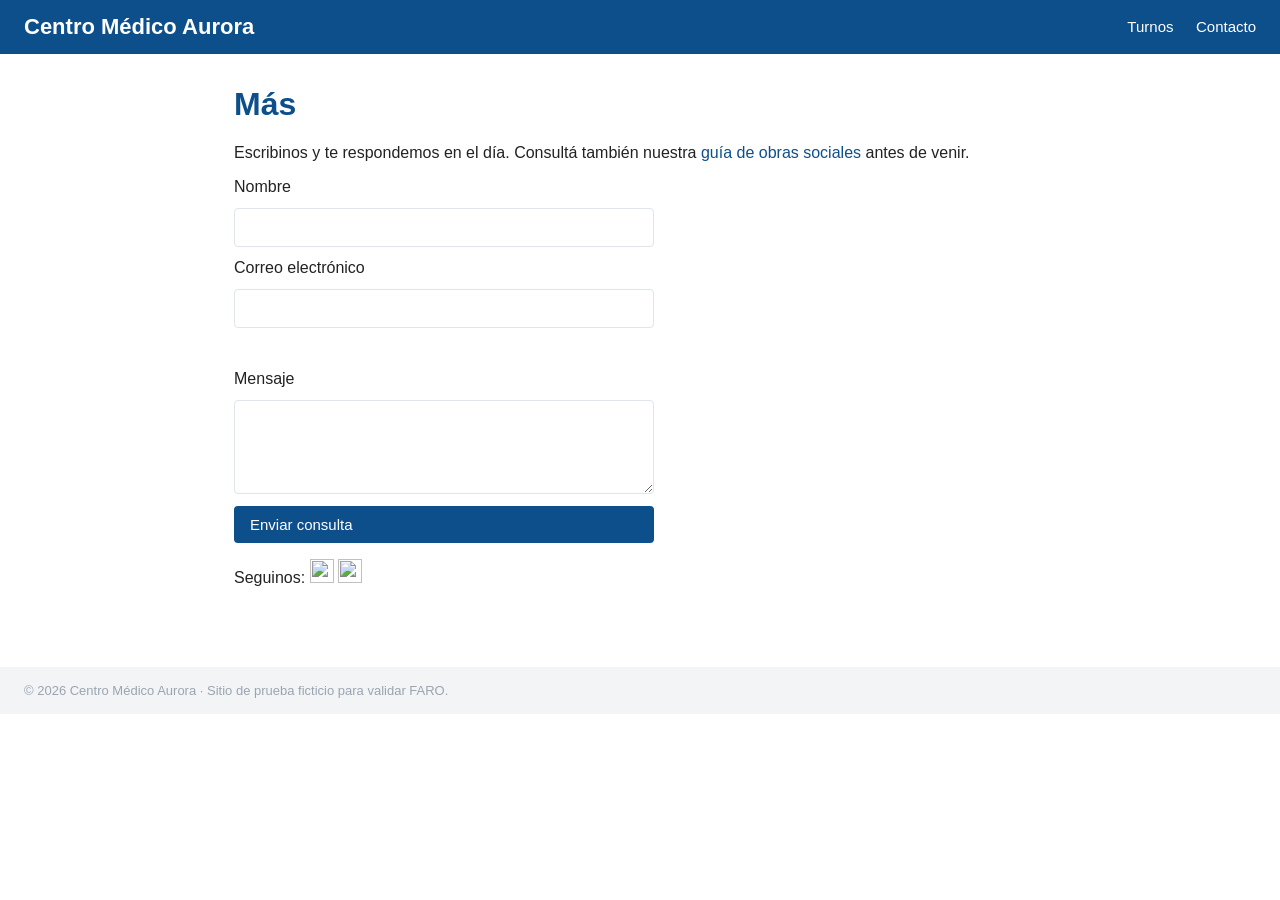
==== contacto.html @ bd7645cc "Add files via upload" ====
<!DOCTYPE html>
<html lang="es">
<head>
  <meta charset="utf-8">
  <meta name="viewport" content="width=device-width, initial-scale=1">
  <title>Contacto - Centro Médico Aurora</title>
  <link rel="stylesheet" href="estilos.css">
</head>
<body>
  <header>
    <a class="marca" href="index.html">Centro Médico Aurora</a>
    <nav>
      <a href="index.html">Turnos</a>
      <a href="contacto.html">Contacto</a>
    </nav>
  </header>

  <main>
    <h1>Más</h1>
    <p>Escribinos y te respondemos en el día. Consultá también nuestra
      <a class="enlace-color" href="index.html">guía de obras sociales</a> antes de venir.</p>

    <form id="form-contacto" action="#" novalidate>
      <label for="nombre">Nombre</label>
      <input id="nombre" type="text" tabindex="3">

      <label for="correo">Correo electrónico</label>
      <input id="correo" type="email" required tabindex="1">
      <div id="error-correo" class="error"></div>

      <label for="mensaje">Mensaje</label>
      <textarea id="mensaje" rows="4" tabindex="2"></textarea>

      <div class="boton" onclick="enviar()">Enviar consulta</div>
    </form>

    <p>Seguinos:
      <a href="https://wa.me/5491100000000"><img src="img/whatsapp.svg" width="24" height="24"></a>
      <a href="https://maps.google.com/?q=Centro+Medico+Aurora"><img src="img/mapa.svg" width="24" height="24"></a>
    </p>
  </main>

  <footer>© 2026 Centro Médico Aurora · Sitio de prueba ficticio para validar FARO.</footer>

  <script>
    function enviar() {
      var correo = document.getElementById('correo');
      var error = document.getElementById('error-correo');
      if (!correo.value || correo.value.indexOf('@') < 0) {
        error.textContent = 'Error en el campo.';
      } else {
        error.textContent = '';
        alert('Consulta enviada');
      }
    }
  </script>
</body>
</html>
---- estilos.css ----
* { box-sizing: border-box; }
body { margin: 0; font-family: Arial, Helvetica, sans-serif; color: #222; background: #fff; }
header { background: #0d4f8b; color: #fff; padding: 14px 24px; display: flex; align-items: center; justify-content: space-between; }
header .marca { font-size: 22px; font-weight: bold; color: #fff; text-decoration: none; }
nav a { color: #fff; margin-left: 18px; text-decoration: none; font-size: 15px; }
main { max-width: 860px; margin: 0 auto; padding: 24px; }
h1 { color: #0d4f8b; margin-top: 8px; }
.aviso { color: #b8c2cc; font-size: 15px; }            /* contraste bajo: ~1,9:1 */
.horarios { background: #5fd1c6; color: #ffffff; padding: 12px 16px; border-radius: 6px; } /* blanco sobre turquesa */
.portada { width: 100%; max-width: 640px; border-radius: 8px; display: block; margin: 16px 0; }
form { display: grid; gap: 12px; max-width: 420px; margin-top: 16px; }
input, select, textarea { padding: 10px; font-size: 15px; border: 1px solid #dfe5ea; border-radius: 4px; } /* borde ~1,2:1 */
button, .boton { background: #0d4f8b; color: #fff; border: 0; padding: 10px 16px; border-radius: 4px; font-size: 15px; cursor: pointer; }
button:focus, a:focus, input:focus, .boton:focus { outline: none; }   /* foco invisible */
.iconos button { width: 18px; height: 18px; padding: 0; font-size: 11px; line-height: 18px; } /* objetivos chicos */
.buscar { display: flex; gap: 6px; margin: 16px 0; }
.buscar button { width: 40px; }
.enlace-color { color: #0d4f8b; text-decoration: none; }      /* link distinguido solo por color */
.error { color: #c0392b; font-size: 14px; min-height: 18px; }
footer { margin-top: 40px; padding: 16px 24px; background: #f2f4f6; font-size: 13px; color: #9aa5b1; } /* contraste bajo */
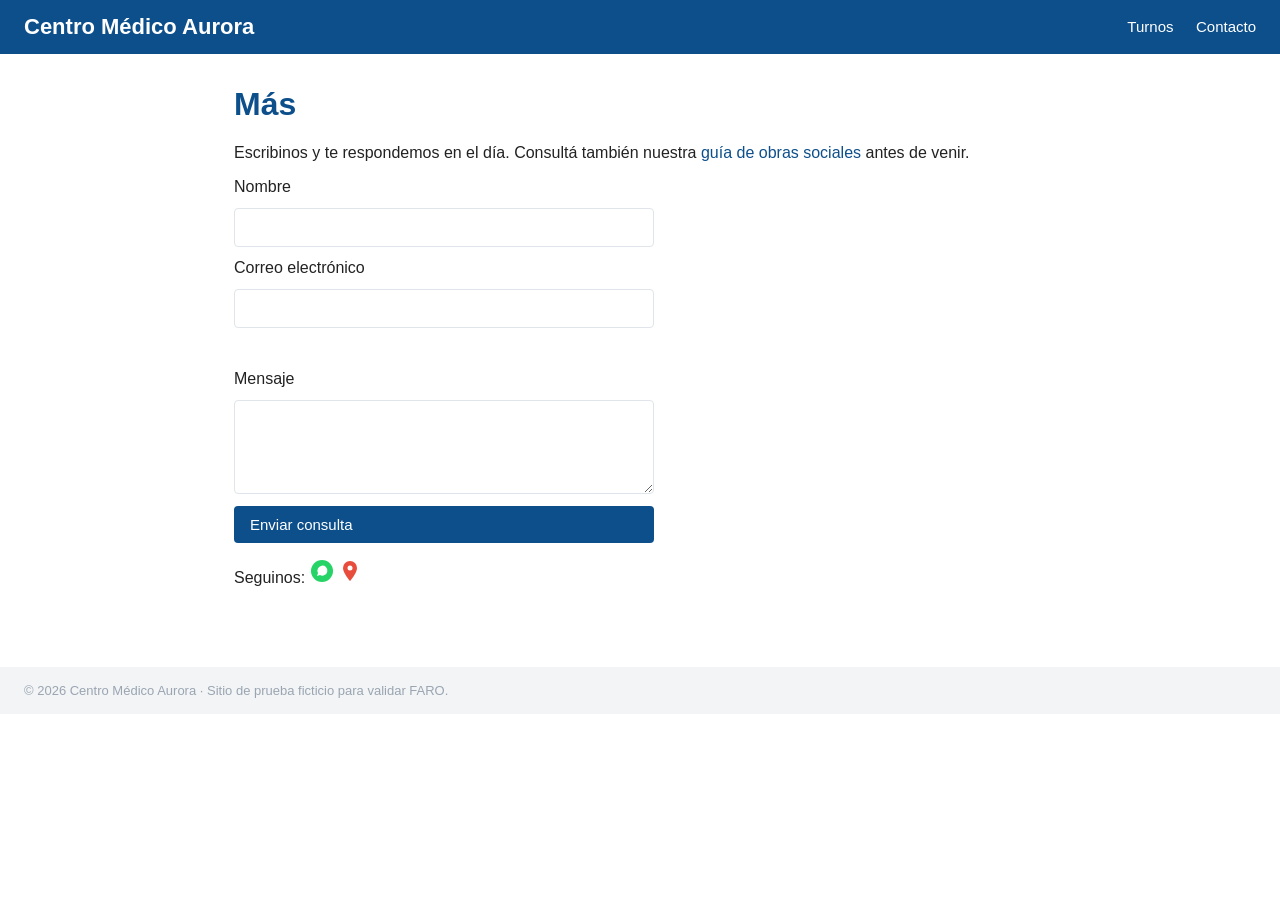
==== commit f0e7b094: "fix(a11y): [a11y] Fix WCAG 1.3.5 in contacto.html" ====
--- a/contacto.html
+++ b/contacto.html
@@ -25,7 +25,7 @@
       <input id="nombre" type="text" tabindex="3">
 
       <label for="correo">Correo electrónico</label>
-      <input id="correo" type="email" required tabindex="1">
+      <input autocomplete="email" id="correo" type="email" required tabindex="1">
       <div id="error-correo" class="error"></div>
 
       <label for="mensaje">Mensaje</label>
